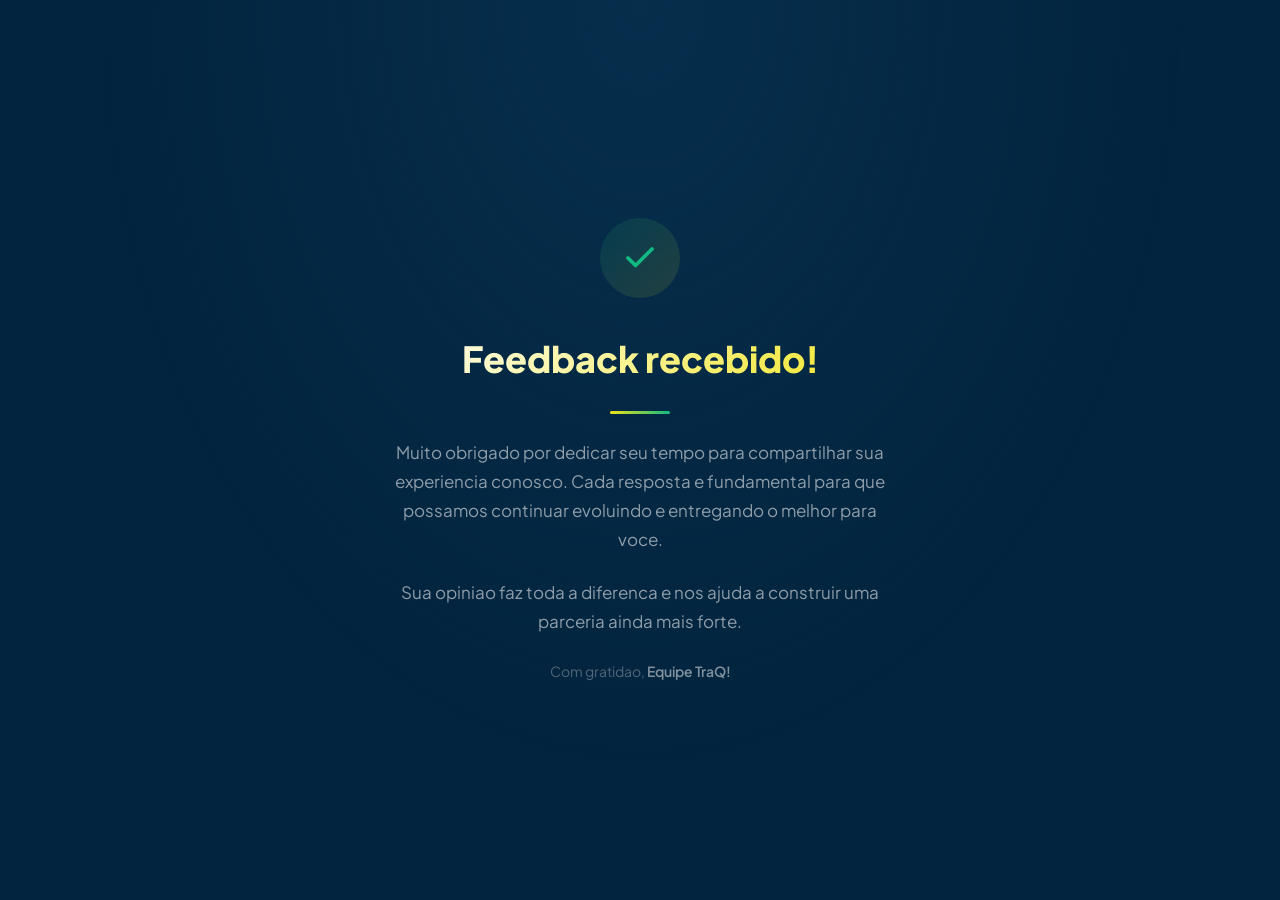
==== nps-traq/obrigado.html @ 950d5d0e "Versão inicial" ====
<!DOCTYPE html>
<html lang="pt-BR">

<head>
    <meta charset="UTF-8">
    <meta name="viewport" content="width=device-width, initial-scale=1.0">

    <title>Obrigado! - TraQ!</title>
    <meta name="robots" content="noindex, nofollow">

    <link rel="icon" type="image/svg+xml" href="/favicon.svg">

    <link rel="preconnect" href="https://fonts.googleapis.com">
    <link rel="preconnect" href="https://fonts.gstatic.com" crossorigin>
    <link href="https://fonts.googleapis.com/css2?family=Plus+Jakarta+Sans:wght@400;500;600;700;800&display=swap"
        rel="stylesheet">

    <style>
        :root {
            --font: 'Plus Jakarta Sans', sans-serif;
            --bg: #03243E;
            --accent: #F1E41A;
            --success: #10B981;
            --text: #FFFFFF;
            --text-muted: rgba(255, 255, 255, 0.55);
            --text-subtle: rgba(255, 255, 255, 0.3);
        }

        *,
        *::before,
        *::after {
            box-sizing: border-box;
            margin: 0;
            padding: 0;
        }

        html {
            -webkit-text-size-adjust: 100%;
        }

        body {
            min-height: 100vh;
            min-height: 100dvh;
            font-family: var(--font);
            line-height: 1.6;
            color: var(--text);
            background: var(--bg);
            -webkit-font-smoothing: antialiased;
            -moz-osx-font-smoothing: grayscale;
            display: flex;
            align-items: center;
            justify-content: center;
            padding: 2rem;
        }

        /* Background glow */
        body::before {
            content: '';
            position: fixed;
            inset: 0;
            background: radial-gradient(ellipse at 50% 0%, rgba(10, 58, 92, 0.5) 0%, transparent 60%);
            pointer-events: none;
        }

        .thank-you {
            text-align: center;
            max-width: 520px;
            position: relative;
            z-index: 1;
        }

        /* Icon */
        .thank-icon {
            width: 80px;
            height: 80px;
            margin: 0 auto 2rem;
            background: linear-gradient(135deg, rgba(16, 185, 129, 0.12), rgba(241, 228, 26, 0.12));
            border-radius: 50%;
            display: flex;
            align-items: center;
            justify-content: center;
            opacity: 0;
            transform: scale(0.5);
            animation: icon-in 0.6s cubic-bezier(0.34, 1.56, 0.64, 1) 0.2s forwards,
                icon-pulse 2s ease-in-out 1s infinite;
        }

        .thank-icon svg {
            width: 36px;
            height: 36px;
            color: var(--success);
        }

        @keyframes icon-in {
            to {
                opacity: 1;
                transform: scale(1);
            }
        }

        @keyframes icon-pulse {

            0%,
            100% {
                transform: scale(1);
            }

            50% {
                transform: scale(1.05);
            }
        }

        /* Title */
        .thank-title {
            font-size: clamp(1.75rem, 5vw, 2.25rem);
            font-weight: 800;
            margin-bottom: 1.5rem;
            background: linear-gradient(135deg, #FFFFFF, #F1E41A);
            -webkit-background-clip: text;
            -webkit-text-fill-color: transparent;
            background-clip: text;
            opacity: 0;
            transform: translateY(20px);
            animation: fade-up 0.6s cubic-bezier(0.16, 1, 0.3, 1) 0.4s forwards;
        }

        /* Divider */
        .thank-divider {
            height: 3px;
            background: linear-gradient(90deg, var(--accent), var(--success));
            border-radius: 999px;
            margin: 0 auto 1.5rem;
            width: 0;
            animation: divider-grow 0.5s cubic-bezier(0.16, 1, 0.3, 1) 0.6s forwards;
        }

        @keyframes divider-grow {
            to {
                width: 60px;
            }
        }

        /* Messages */
        .thank-message {
            font-size: 1.0625rem;
            color: var(--text-muted);
            line-height: 1.7;
            margin-bottom: 1.5rem;
            opacity: 0;
            transform: translateY(15px);
        }

        .thank-message:nth-of-type(1) {
            animation: fade-up 0.5s cubic-bezier(0.16, 1, 0.3, 1) 0.8s forwards;
        }

        .thank-message:nth-of-type(2) {
            animation: fade-up 0.5s cubic-bezier(0.16, 1, 0.3, 1) 0.95s forwards;
        }

        /* Footer */
        .thank-footer {
            font-size: 0.875rem;
            color: var(--text-subtle);
            opacity: 0;
            transform: translateY(15px);
            animation: fade-up 0.5s cubic-bezier(0.16, 1, 0.3, 1) 1.1s forwards;
        }

        .thank-footer strong {
            font-weight: 600;
            color: rgba(255, 255, 255, 0.5);
        }

        /* Shared animation */
        @keyframes fade-up {
            to {
                opacity: 1;
                transform: translateY(0);
            }
        }

        /* Reduced motion */
        @media (prefers-reduced-motion: reduce) {

            *,
            *::before,
            *::after {
                animation-duration: 0.01ms !important;
                animation-iteration-count: 1 !important;
                transition-duration: 0.01ms !important;
            }

            .thank-icon,
            .thank-title,
            .thank-divider,
            .thank-message,
            .thank-footer {
                opacity: 1;
                transform: none;
            }

            .thank-divider {
                width: 60px;
            }
        }
    </style>
</head>

<body>

    <div class="thank-you">
        <div class="thank-icon">
            <svg viewBox="0 0 24 24" fill="none" stroke="currentColor" stroke-width="2.5" stroke-linecap="round"
                stroke-linejoin="round">
                <path d="M20 6 9 17l-5-5" />
            </svg>
        </div>

        <h1 class="thank-title">Feedback recebido!</h1>

        <div class="thank-divider"></div>

        <p class="thank-message">
            Muito obrigado por dedicar seu tempo para compartilhar sua experiencia conosco. Cada resposta e fundamental
            para que possamos continuar evoluindo e entregando o melhor para voce.
        </p>

        <p class="thank-message">
            Sua opiniao faz toda a diferenca e nos ajuda a construir uma parceria ainda mais forte.
        </p>

        <p class="thank-footer">
            Com gratidao, <strong>Equipe TraQ!</strong>
        </p>
    </div>

</body>

</html>
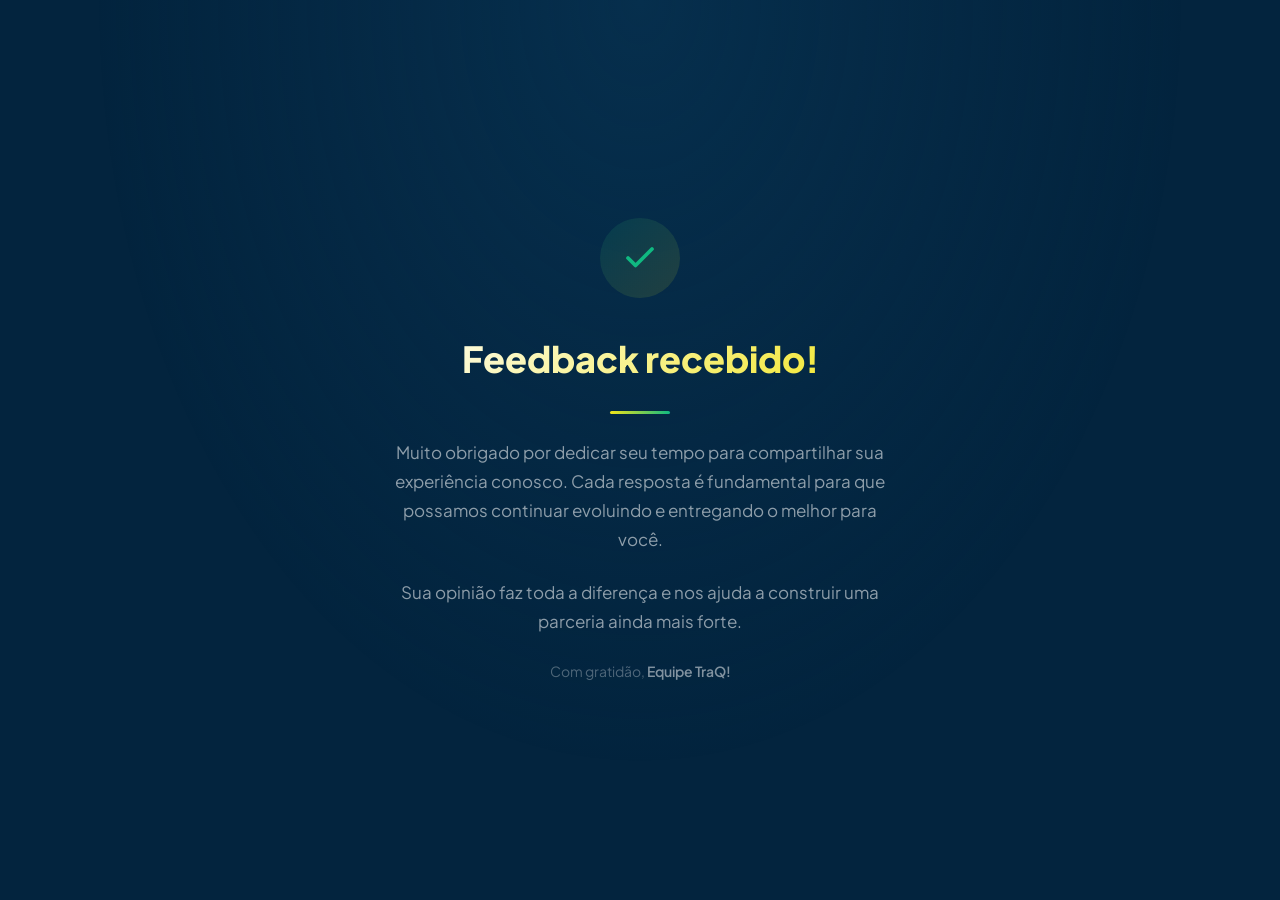
==== commit c4065665: "fix: corrige acentuação em Português nas páginas" ====
--- a/nps-traq/obrigado.html
+++ b/nps-traq/obrigado.html
@@ -222,16 +222,16 @@
         <div class="thank-divider"></div>
 
         <p class="thank-message">
-            Muito obrigado por dedicar seu tempo para compartilhar sua experiencia conosco. Cada resposta e fundamental
-            para que possamos continuar evoluindo e entregando o melhor para voce.
+            Muito obrigado por dedicar seu tempo para compartilhar sua experiência conosco. Cada resposta é fundamental
+            para que possamos continuar evoluindo e entregando o melhor para você.
         </p>
 
         <p class="thank-message">
-            Sua opiniao faz toda a diferenca e nos ajuda a construir uma parceria ainda mais forte.
+            Sua opinião faz toda a diferença e nos ajuda a construir uma parceria ainda mais forte.
         </p>
 
         <p class="thank-footer">
-            Com gratidao, <strong>Equipe TraQ!</strong>
+            Com gratidão, <strong>Equipe TraQ!</strong>
         </p>
     </div>
 
